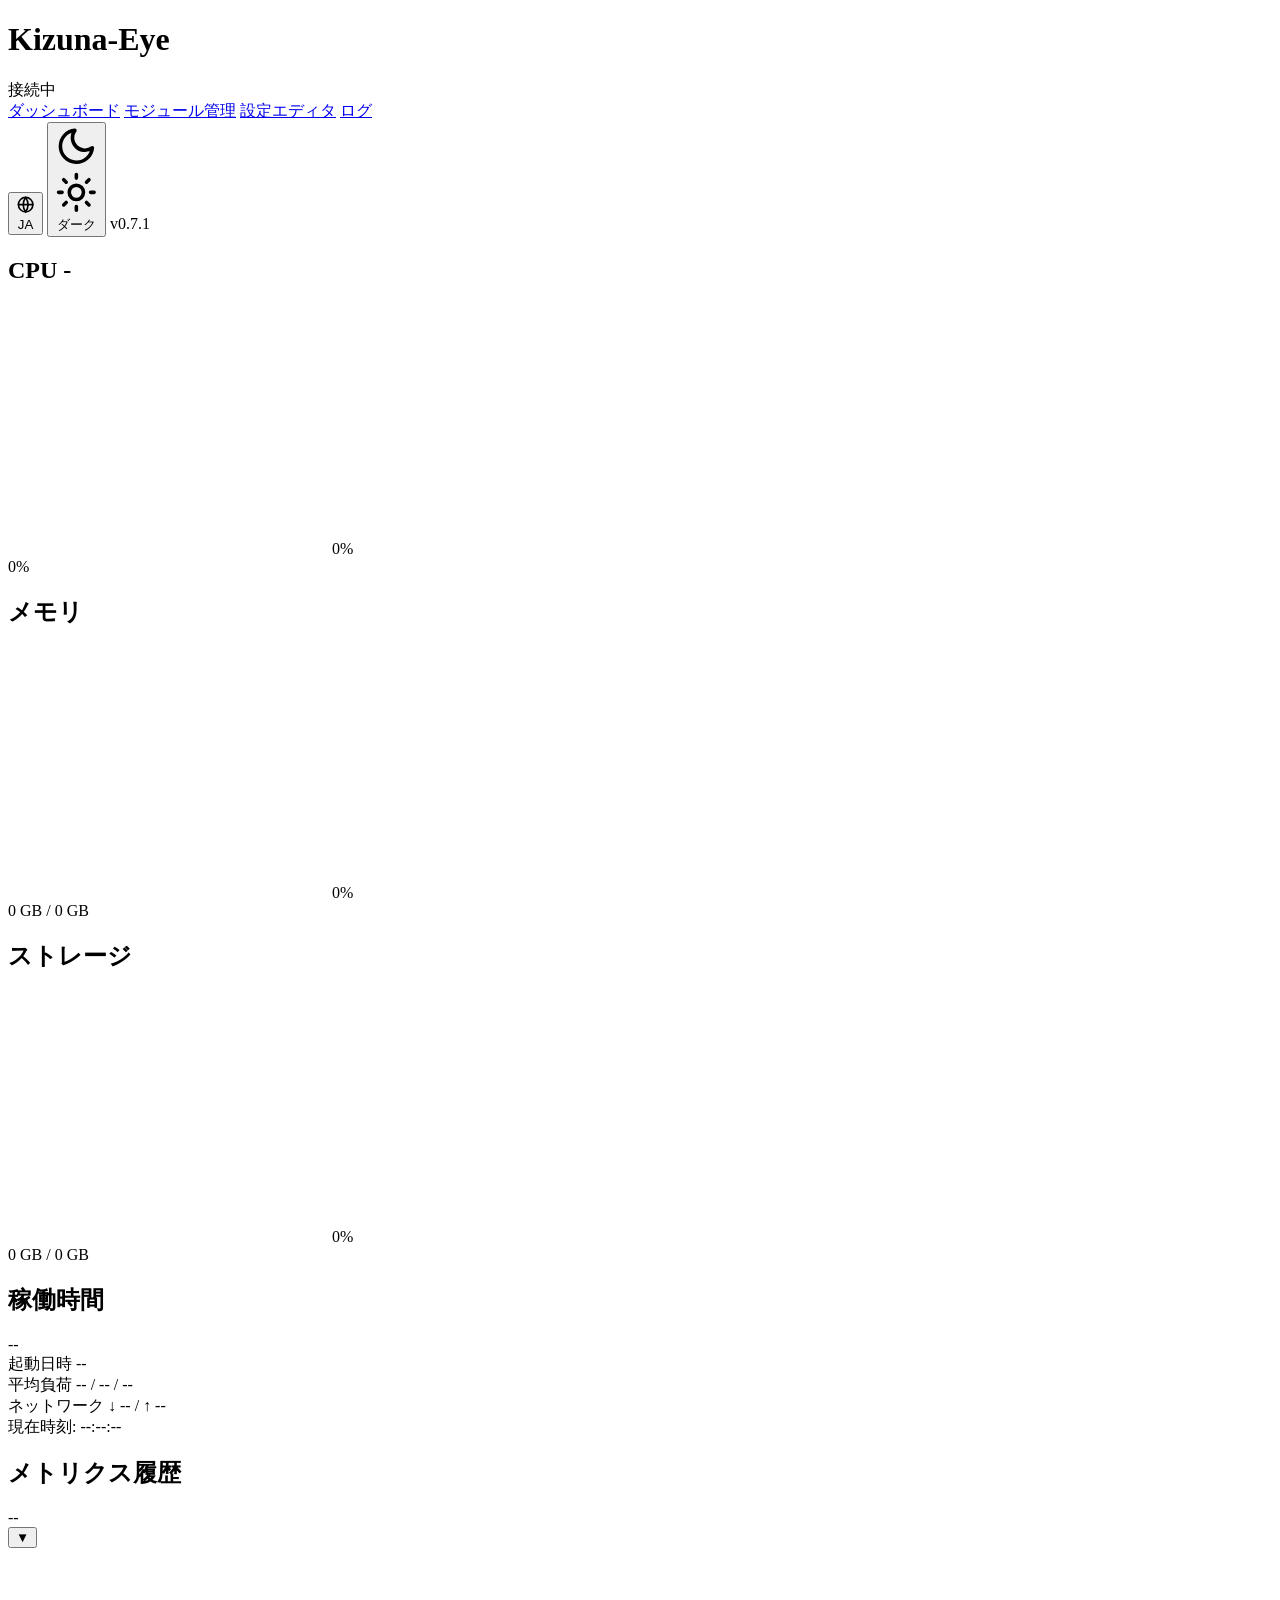
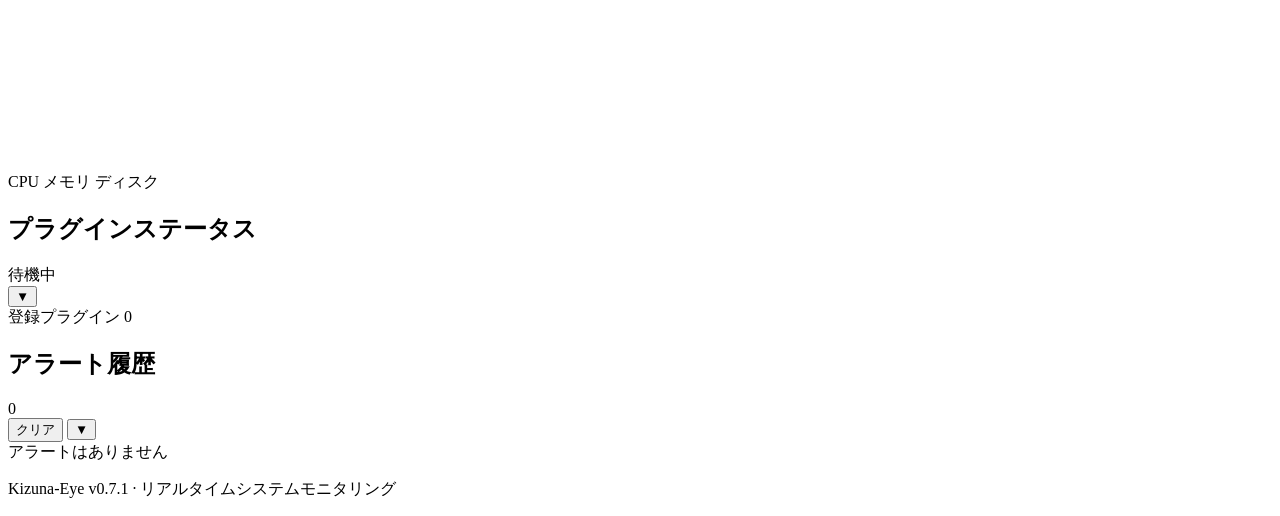
==== web/static/index.html @ 80406eb0 "feat(ui): カードをモジュールが HTML/JS/CSS ごと追加する方式に変更（設計 5.4） これまでセキュリティ状況カードは、コアの index.html に固定のセクションとして 置き" ====
<!DOCTYPE html>
<html lang="ja">
<head>
    <meta charset="UTF-8">
    <meta name="viewport" content="width=device-width, initial-scale=1.0, viewport-fit=cover">
    <title>Kizuna-Eye Dashboard</title>
    <link rel="stylesheet" href="/style.css?v=65b65169">
    <link rel="stylesheet" href="/redesign.css?v=65fd7118">
    <!-- テーマは描画前に適用する（body を描いてから当てると一瞬色が反転する）。 -->
    <script src="/auth-theme.js?v=bb16b2fb"></script>
    <link href="https://fonts.googleapis.com/css2?family=Inter:ital,opsz,wght@0,14..32,100..900;1,14..32,100..900&display=swap" rel="stylesheet">
</head>
<body>
    <div class="app">
        <header class="header">
            <div class="header-main">
                <h1 class="logo">Kizuna-Eye</h1>
                <span class="status-badge" id="connectionStatus">接続中</span>
                <nav class="nav-tabs">
                    <a href="/" class="nav-tab active" data-i18n="nav.dashboard">ダッシュボード</a>
                    <a href="/modules.html" class="nav-tab" data-role-min="operator" data-i18n="nav.modules">モジュール管理</a>
                    <a href="/config-editor.html" class="nav-tab" data-role-min="admin" data-i18n="nav.config">設定エディタ</a>
                    <a href="/logs.html" class="nav-tab" data-role-min="operator" data-i18n="nav.logs">ログ</a>
                </nav>
                <div class="header-controls">
                    <button id="langToggle" class="theme-toggle" aria-label="言語切り替え" data-i18n-aria-label="lang.toggle">
                        <span class="theme-icon" id="langIcon"><svg viewBox="0 0 24 24" fill="none" stroke="currentColor" stroke-width="2" stroke-linecap="round" stroke-linejoin="round"><circle cx="12" cy="12" r="9"/><path d="M3 12h18"/><path d="M12 3a15 15 0 0 1 0 18a15 15 0 0 1 0-18"/></svg></span>
                        <span class="theme-label" id="langLabel" data-i18n="lang.label">JA</span>
                    </button>
                    <button id="themeToggle" class="theme-toggle" aria-label="テーマ切り替え" data-i18n-aria-label="theme.toggle">
                        <span class="theme-icon" id="themeIcon"><svg class="icon-moon" viewBox="0 0 24 24" fill="none" stroke="currentColor" stroke-width="2" stroke-linecap="round" stroke-linejoin="round"><path d="M21 12.8A9 9 0 1 1 11.2 3a7 7 0 0 0 9.8 9.8z"/></svg><svg class="icon-sun" viewBox="0 0 24 24" fill="none" stroke="currentColor" stroke-width="2" stroke-linecap="round" stroke-linejoin="round"><circle cx="12" cy="12" r="4"/><path d="M12 2v2M12 20v2M4.9 4.9l1.4 1.4M17.7 17.7l1.4 1.4M2 12h2M20 12h2M4.9 19.1l1.4-1.4M17.7 6.3l1.4-1.4"/></svg></span>
                        <span class="theme-track"><span class="theme-thumb"></span></span>
                        <span class="theme-label" id="themeLabel">ダーク</span>
                    </button>
                    <span class="version-badge" id="versionBadge">v0.7.1</span>
                </div>
            </div>
            <div class="header-user" id="headerUser"></div>
        </header>

        <main class="main">
            <section class="gauge-grid">
                <!-- CPU（クリック可能） -->
                <div class="gauge-card" id="cpuCard" data-click="process" data-process-sort="cpu" role="button" tabindex="0">
                    <div class="gauge-header">
                        <h2 class="gauge-title">
                            CPU
                            <span class="cpu-model" id="cpuModel">-</span>
                        </h2>
                        <div class="header-badges">
                            <span class="temp-badge" id="cpuTempBadge" hidden>--°C</span>
                        </div>
                    </div>
                    <div class="gauge-container">
                        <canvas id="cpuGauge" width="320" height="250"></canvas>
                        <span class="gauge-value" id="cpuValue">0%</span>
                    </div>
                    <div class="gauge-footer">
                        <span class="gauge-detail" id="cpuDetail">0%</span>
                        <div class="cpu-cores" id="cpuCores"></div>
                    </div>
                </div>

                <!-- メモリ（クリック可能） -->
                <div class="gauge-card" id="memCard" data-click="process" data-process-sort="mem" role="button" tabindex="0">
                    <div class="gauge-header">
                        <h2 class="gauge-title" data-i18n="card.memory">メモリ</h2>
                        <div class="header-badges">
                            <span class="free-badge" id="memFreeBadge" hidden data-i18n="card.free.unknown">空き --</span>
                        </div>
                    </div>
                    <div class="gauge-container">
                        <canvas id="memGauge" width="320" height="250"></canvas>
                        <span class="gauge-value" id="memValue">0%</span>
                    </div>
                    <div class="gauge-footer">
                        <span class="gauge-detail" id="memDetail">0 GB / 0 GB</span>
                    </div>
                </div>

                <!-- ストレージ（クリックで詳細） -->
                <div class="gauge-card" id="diskCard" data-click="storage" role="button" tabindex="0">
                    <div class="gauge-header">
                        <h2 class="gauge-title" data-i18n="card.storage">ストレージ</h2>
                        <div class="header-badges">
                            <span class="free-badge" id="diskFreeBadge" hidden data-i18n="card.free.unknown">空き --</span>
                            <span class="temp-badge" id="diskTempBadge" hidden>--°C</span>
                        </div>
                    </div>
                    <div class="gauge-container">
                        <canvas id="diskGauge" width="320" height="250"></canvas>
                        <span class="gauge-value" id="diskValue">0%</span>
                    </div>
                    <div class="gauge-footer">
                        <span class="gauge-detail" id="diskDetail">0 GB / 0 GB</span>
                        <div class="disk-list" id="diskList"></div>
                    </div>
                </div>

                <!-- 稼働時間 -->
                <div class="gauge-card uptime-card">
                    <div class="gauge-header">
                        <h2 class="gauge-title" data-i18n="card.uptime">稼働時間</h2>
                    </div>
                    <div class="uptime-display" id="uptimeDisplay">
                        <span class="uptime-value" id="uptimeValue">--</span>
                        <span class="uptime-label" id="uptimeLabel"></span>
                    </div>
                    <div class="uptime-meta">
                        <div class="uptime-meta-item">
                            <span class="label" data-i18n="uptime.boot_time">起動日時</span>
                            <span class="value" id="bootTime">--</span>
                        </div>
                        <div class="uptime-meta-item">
                            <span class="label" data-i18n="uptime.load_avg">平均負荷</span>
                            <span class="value" id="loadAvg">-- / -- / --</span>
                        </div>
                        <div class="uptime-meta-item">
                            <span class="label" data-i18n="uptime.network">ネットワーク</span>
                            <span class="value" id="networkIO">↓ -- / ↑ --</span>
                        </div>
                    </div>
                    <div class="gauge-footer">
                        <span class="gauge-detail" id="uptimeDetail">現在時刻: --:--:--</span>
                    </div>
                </div>
            </section>

            <!-- モジュール提供カードの挿入先。コアはここに「枠」だけを置き、
                 カードの HTML/JS/CSS はモジュール（WebAssetProvider）が持ち、
                 /plugins/<name>/ から iframe で読み込む。宣言が無ければ何も出ない。
                 JS が historySection の直前に挿入する。 -->

            <!-- メトリクス履歴セクション -->
            <section class="history-section" id="historySection">
                <div class="backup-header" id="historyToggle" role="button" tabindex="0" aria-expanded="true">
                    <div class="backup-header-left">
                        <h2 data-i18n="history.title">メトリクス履歴</h2>
                        <span class="backup-status-badge" id="historyRangeBadge">--</span>
                    </div>
                    <button class="backup-toggle-btn" aria-label="履歴を折りたたむ" data-i18n-aria-label="card.collapse_history">
                        <span class="backup-toggle-icon">▼</span>
                    </button>
                </div>
                <div class="backup-body" id="historyBody">
                    <canvas id="historyChart" height="220"></canvas>
                    <!-- 凡例: 各系列の色をラベルで明示する。線だけでは
                         CPU しか見えていないように誤解されるため。 -->
                    <div class="history-legend">
                        <span class="history-legend-item">
                            <span class="history-legend-chip cpu"></span>
                            <span data-i18n="history.cpu">CPU</span>
                        </span>
                        <span class="history-legend-item">
                            <span class="history-legend-chip mem"></span>
                            <span data-i18n="history.mem">メモリ</span>
                        </span>
                        <span class="history-legend-item">
                            <span class="history-legend-chip disk"></span>
                            <span data-i18n="history.disk">ディスク</span>
                        </span>
                    </div>
                </div>
            </section>

            <!-- プラグインステータスセクション -->
            <section class="backup-section" id="backupSection">
                <div class="backup-header" id="backupToggle" role="button" tabindex="0" aria-expanded="true">
                    <div class="backup-header-left">
                        <h2 data-i18n="plugin.section_title">プラグインステータス</h2>
                        <span class="backup-status-badge" id="backupStatusBadge" data-i18n="plugin.standby">待機中</span>
                    </div>
                    <button class="backup-toggle-btn" aria-label="バックアップ情報を折りたたむ" data-i18n-aria-label="card.collapse_backup">
                        <span class="backup-toggle-icon">▼</span>
                    </button>
                </div>
                <div class="backup-body" id="backupBody">
                    <div class="plugin-list-wrap">
                        <div class="plugin-list-title">
                            <span data-i18n="plugin.list_title">登録プラグイン</span>
                            <span class="backup-status-badge" id="moduleCount">0</span>
                        </div>
                        <div class="plugin-list" id="pluginList"></div>
                    </div>
                </div>
            </section>

            <!-- アラート履歴セクション -->
            <section class="alerts-section" id="alertsSection">
                <div class="backup-header" id="alertsToggle" role="button" tabindex="0" aria-expanded="true">
                    <div class="backup-header-left">
                        <h2 data-i18n="alerts.title">アラート履歴</h2>
                        <span class="backup-status-badge" id="alertsCountBadge">0</span>
                    </div>
                    <div class="backup-header-actions">
                        <button class="alerts-clear-btn" id="alertsClearBtn" data-role-min="operator" data-i18n="alerts.clear">クリア</button>
                        <button class="backup-toggle-btn" aria-label="アラート履歴を折りたたむ" data-i18n-aria-label="card.collapse_alerts">
                            <span class="backup-toggle-icon">▼</span>
                        </button>
                    </div>
                </div>
                <div class="backup-body" id="alertsBody">
                    <div class="alert-list" id="alertList">
                        <div class="alert-empty" data-i18n="alerts.empty">アラートはありません</div>
                    </div>
                </div>
            </section>
        </main>

        <footer class="footer">
            <p>Kizuna-Eye <span id="footerVersion">v0.7.1</span> &middot; <span data-i18n="footer.tagline">リアルタイムシステムモニタリング</span></p>
        </footer>
    </div>

    <!-- プロセス一覧モーダル -->
    <div class="modal-overlay" id="processModal" style="display:none;">
        <div class="modal modal-lg">
            <div class="modal-header">
                <h3 id="processModalTitle" data-i18n="process.title_cpu">プロセス一覧 (Top 10)</h3>
                <button class="modal-close" id="processModalClose" aria-label="閉じる" data-i18n-aria-label="common.close">×</button>
            </div>
            <div class="modal-body">
                <div class="process-controls">
                    <input type="text" id="processSearch" data-i18n-placeholder="process.search_placeholder" placeholder="プロセス名で検索..." class="process-search" autocomplete="off">
                    <div class="process-sort-buttons" role="tablist">
                        <button type="button" class="sort-btn active" data-sort="cpu" role="tab" data-i18n="process.sort_cpu">CPU順</button>
                        <button type="button" class="sort-btn" data-sort="mem" role="tab" data-i18n="process.sort_mem">メモリ順</button>
                    </div>
                </div>
                <div class="process-table-wrap">
                    <table class="process-table">
                        <thead>
                            <tr>
                                <th class="col-pid">PID</th>
                                <th class="col-name" data-i18n="process.col_name">名前</th>
                                <th class="col-cpu">CPU</th>
                                <th class="col-mem" data-i18n="process.col_mem">メモリ</th>
                                <th class="col-user" data-i18n="process.col_user">ユーザー</th>
                            </tr>
                        </thead>
                        <tbody id="processTableBody">
                            <tr><td colspan="5" class="process-empty" data-i18n="process.empty_waiting">データ待機中...</td></tr>
                        </tbody>
                    </table>
                </div>
                <p class="process-hint" id="processHint" data-i18n="process.hint_cpu">Top 10 / CPU降順 / 3秒ごと更新</p>
            </div>
        </div>
    </div>

    <!-- ストレージ詳細モーダル（CrystalDiskInfo 風） -->
    <div class="modal-overlay" id="storageModal" style="display:none;">
        <div class="modal modal-lg">
            <div class="modal-header">
                <h3 id="storageModalTitle" data-i18n="storage.modal_title">ストレージ詳細</h3>
                <button class="modal-close" id="storageModalClose" aria-label="閉じる" data-i18n-aria-label="common.close">×</button>
            </div>
            <div class="modal-body">
                <p class="storage-hint" id="storageHint" hidden></p>
                <div class="storage-list" id="storageList"></div>
            </div>
        </div>
    </div>

    <div id="toastContainer"></div>

    <script src="/lang.js"></script>
    <script src="/i18n.js?v=d2f8aa67"></script>
    <script src="/auth-guard.js?v=e0c89e85"></script>
    <script src="/escape.js?v=f91372a9"></script>
    <script src="/app.js?v=41401705"></script>
</body>
</html>
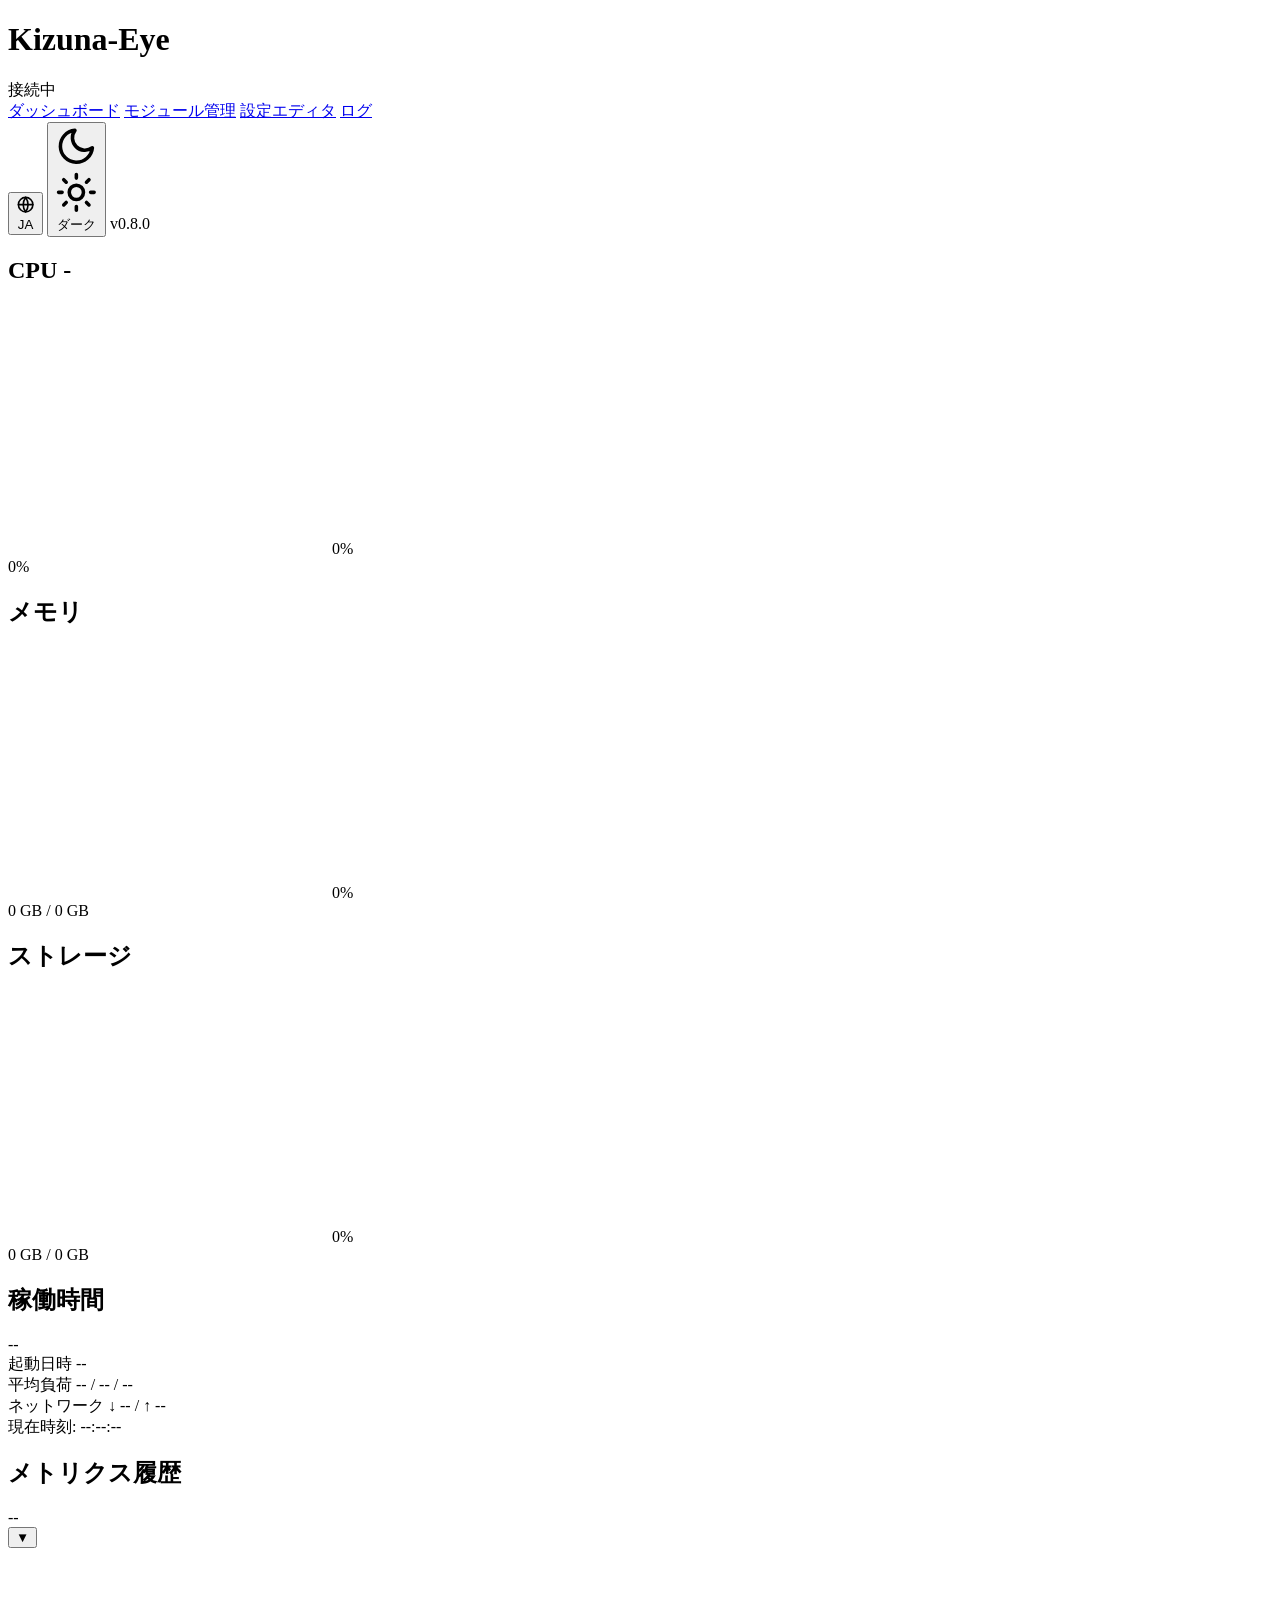
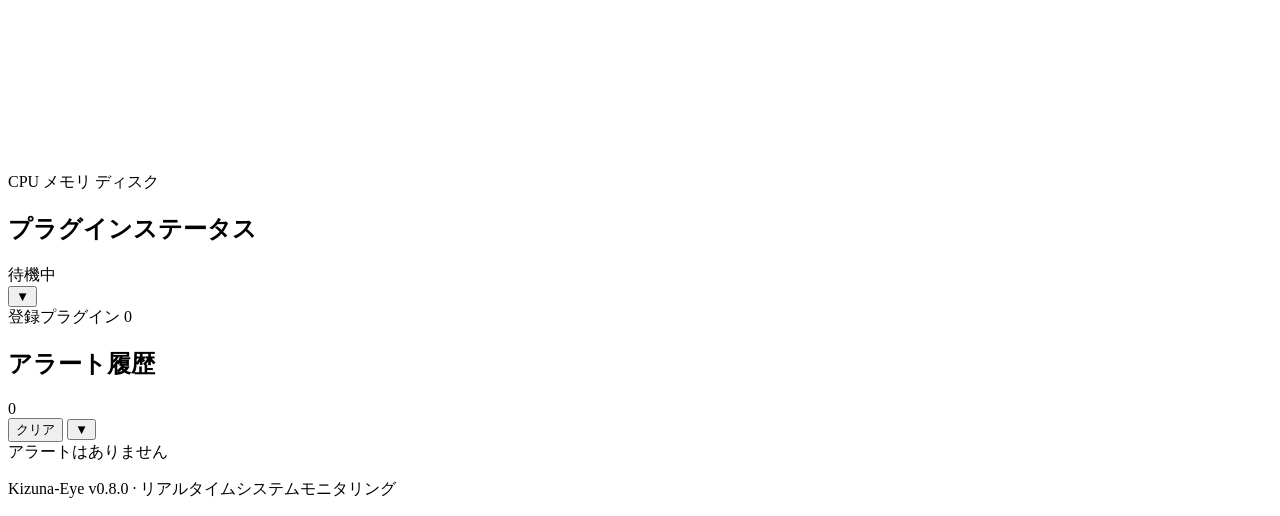
==== commit 8b388990: "release: v0.8.0（socket 方式・dashboard strict 化・packaging 刷新）" ====
--- a/web/static/index.html
+++ b/web/static/index.html
@@ -5,7 +5,7 @@
     <meta name="viewport" content="width=device-width, initial-scale=1.0, viewport-fit=cover">
     <title>Kizuna-Eye Dashboard</title>
     <link rel="stylesheet" href="/style.css?v=65b65169">
-    <link rel="stylesheet" href="/redesign.css?v=65fd7118">
+    <link rel="stylesheet" href="/redesign.css?v=16830b49">
     <!-- テーマは描画前に適用する（body を描いてから当てると一瞬色が反転する）。 -->
     <script src="/auth-theme.js?v=bb16b2fb"></script>
     <link href="https://fonts.googleapis.com/css2?family=Inter:ital,opsz,wght@0,14..32,100..900;1,14..32,100..900&display=swap" rel="stylesheet">
@@ -32,7 +32,7 @@
                         <span class="theme-track"><span class="theme-thumb"></span></span>
                         <span class="theme-label" id="themeLabel">ダーク</span>
                     </button>
-                    <span class="version-badge" id="versionBadge">v0.7.1</span>
+                    <span class="version-badge" id="versionBadge">v0.8.0</span>
                 </div>
             </div>
             <div class="header-user" id="headerUser"></div>
@@ -208,7 +208,7 @@
         </main>
 
         <footer class="footer">
-            <p>Kizuna-Eye <span id="footerVersion">v0.7.1</span> &middot; <span data-i18n="footer.tagline">リアルタイムシステムモニタリング</span></p>
+            <p>Kizuna-Eye <span id="footerVersion">v0.8.0</span> &middot; <span data-i18n="footer.tagline">リアルタイムシステムモニタリング</span></p>
         </footer>
     </div>
 
@@ -265,9 +265,9 @@
     <div id="toastContainer"></div>
 
     <script src="/lang.js"></script>
-    <script src="/i18n.js?v=d2f8aa67"></script>
-    <script src="/auth-guard.js?v=e0c89e85"></script>
+    <script src="/i18n.js?v=7f2bc8ef"></script>
+    <script src="/auth-guard.js?v=dc989213"></script>
     <script src="/escape.js?v=f91372a9"></script>
-    <script src="/app.js?v=41401705"></script>
+    <script src="/app.js?v=55f6d1ae"></script>
 </body>
 </html>
